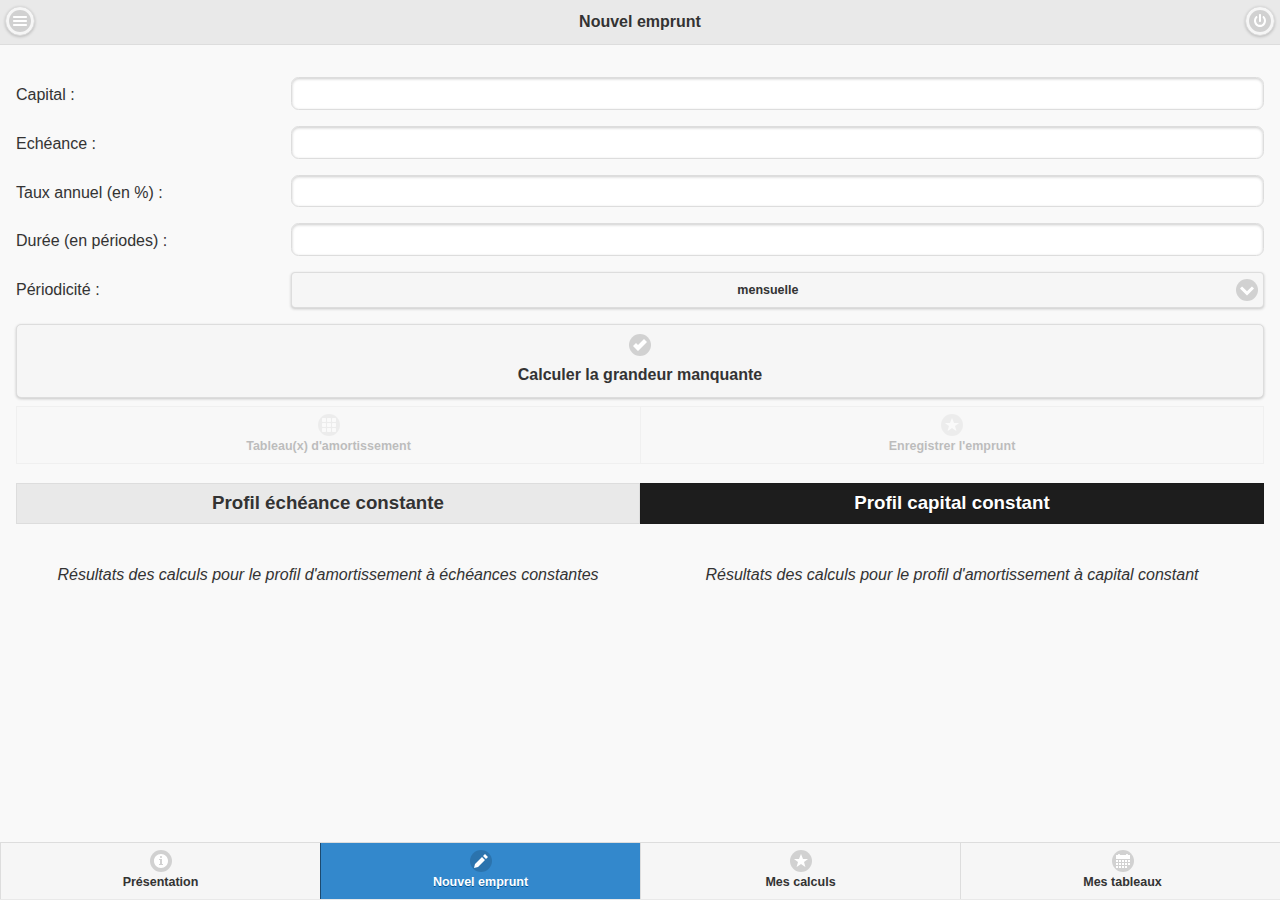
==== www/index.html @ dc85a8a7 "Bump to version 1.0.0 with new icons" ====
<!DOCTYPE html>

<!--
/*
 * Copyright Laboratoire de Recherche pour le Développement Local,
 * Thibault Mondary, 2008-2015
 * 
 * thibault@gipilab.org
 * 
 * Ce logiciel est un programme informatique servant à effectuer des simulations
 * d'emprunts. 
 * 
 * Ce logiciel est régi par la licence CeCILL soumise au droit français et
 * respectant les principes de diffusion des logiciels libres. Vous pouvez
 * utiliser, modifier et/ou redistribuer ce programme sous les conditions
 * de la licence CeCILL telle que diffusée par le CEA, le CNRS et l'INRIA 
 * sur le site "http://www.cecill.info".
 * 
 * En contrepartie de l'accessibilité au code source et des droits de copie,
 * de modification et de redistribution accordés par cette licence, il n'est
 * offert aux utilisateurs qu'une garantie limitée. Pour les mêmes raisons,
 * seule une responsabilité restreinte pèse sur l'auteur du programme, le
 * titulaire des droits patrimoniaux et les concédants successifs.
 * 
 * A cet égard l'attention de l'utilisateur est attirée sur les risques
 * associés au chargement, à l'utilisation, à la modification et/ou au
 * développement et à la reproduction du logiciel par l'utilisateur étant 
 * donné sa spécificité de logiciel libre, qui peut le rendre complexe à 
 * manipuler et qui le réserve donc à des développeurs et des professionnels
 * avertis possédant des connaissances informatiques approfondies. Les
 * utilisateurs sont donc invités à charger et tester l'adéquation du
 * logiciel à leurs besoins dans des conditions permettant d'assurer la
 * sécurité de leurs systèmes et ou de leurs données et, plus généralement, 
 * à l'utiliser et l'exploiter dans les mêmes conditions de sécurité. 
 * 
 * Le fait que vous puissiez accéder à cet en-tête signifie que vous avez 
 * pris connaissance de la licence CeCILL, et que vous en avez accepté les
 * termes.
 */-->

<html>
	<head>
		<meta http-equiv="Content-Security-Policy" content="default-src 'self' data: gap: https://ssl.gstatic.com 'unsafe-eval'; style-src 'self' 'unsafe-inline'; script-src 'self' 'unsafe-inline'; connect-src http://gipilab.org">

		<meta name="format-detection" content="telephone=no">
		<meta name="msapplication-tap-highlight" content="no">
		<meta name="viewport" content="user-scalable=no, initial-scale=1, maximum-scale=1, minimum-scale=1, width=device-width">

		<meta charset="utf-8">
		<link rel="stylesheet" href="libs/theme_thib1/thib1.min.css">
		<link rel="stylesheet" href="libs/theme_thib1/jquery.mobile.icons.min.css">
		<link rel="stylesheet" href="libs/jquery.mobile.structure-1.4.5.min.css">
		
		
		<style>
label.error {
	color: gray;
	font-size: 10pt;
	font-weight: bold;
	margin-top: 0.0em;
	width: 100%;
}

.ui-collapsible-heading-toggle {
    white-space : normal;
}

.ui-listview > li p{
	white-space:normal;
}

.ui-listview > li > a.ui-btn{
	white-space:normal;
}

div.resultat{
	text-align:center;
	font-size:2em;
	padding:1em;
	font-weight:bold;
}

table.tableTaux td, table.tableTaux th{
	text-align:right;
	padding-top:0;
	padding-bottom:0;
}	
		</style>

		<script src="libs/jquery-2.1.4.min.js"></script>
		<script src="libs/jquery.mobile-1.4.5.min.js"></script>
		<script src="libs/jquery.validate.min.js"></script>
		<script src="libs/jquery.validate-messages_FR_thib.min.js"></script>
		<script src="libs/decimal.min.js"></script>
		<script src="libs/date-fr-FR.min.js"></script>

		<script src="emprunt.js"></script>
		<script src="compute.js"></script>
		<script src="storage.js"></script>
		<script src="taux.js"></script>
		<script type="text/javascript" charset="utf-8" src="cordova.js"></script>

	</head>

	<body>
		<script type="text/javascript">

"use strict";
//Global config
Decimal.config({
		precision:40,
		rounding:Decimal.ROUND_HALF_EVEN,
		format:
		{
			decimalSeparator:',',
			groupSeparator:' ',
			groupSize:3
		}
	});

//Sealed global variables
var currentEmpruntVariation1=Object.seal(new Emprunt.empruntData());
var currentEmpruntVariation2=Object.seal(new Emprunt.empruntData());
var currentEmpruntFormData=Object.seal(new Emprunt.empruntData());


$(document).ready(function(){

	$.mobile.defaultPageTransition="none";
	
	$( "body>[data-role='panel']" ).panel();
	getTaux();

	loadTheme();
	$(document).on("pagecreate",function(){
		
		loadTheme();
		//Fix panel scrolling
		$("[data-role=panel]").one("panelbeforeopen", function () {
			var height = $.mobile.pageContainer.pagecontainer("getActivePage").outerHeight();
			$(".ui-panel-wrapper").css("height", height + 1);
		});
	}
		);

	$('#listeEmprunts').html(listEmprunts());
	$('#listeTableaux').html(listTables());


	//Gray buttons on change
	$('#input-capital').on('change',function(){
		$("#linkPageTableau").prop('disabled',true);
		$("#saveEmprunt").prop('disabled',true);
	});

	$('#input-echeance').on('change',function(){
		$("#linkPageTableau").prop('disabled',true);
		$("#saveEmprunt").prop('disabled',true);
	});

	$('#input-taux').on('change',function(){
		$("#linkPageTableau").prop('disabled',true);
		$("#saveEmprunt").prop('disabled',true);
	});

	$('#input-duree').on('change',function(){
		$("#linkPageTableau").prop('disabled',true);
		$("#saveEmprunt").prop('disabled',true);
	});
	
	$('#select-periodicite').on('change',function(){
		$("#linkPageTableau").prop('disabled',true);
		$("#saveEmprunt").prop('disabled',true);
	});
	
	
	
	//Dynamic setting of html5 max values
	$('#input-capital').attr({"max":Emprunt.MAXCAPITAL});
	$('#input-echeance').attr({"max":Emprunt.MAXECHEANCE});
	$('#input-taux').attr({"max":Emprunt.MAXTAUX});
	$('#input-duree').attr({"max":Emprunt.MAXDUREE});

	

	$('#formEmprunt').validate({
		rules: {
			'input-capital': {
				number:true,
				min: 0.01,
				max :Emprunt.MAXCAPITAL
			},
			'input-echeance':
			{
				number:true,
				min: 0.01,
				max :Emprunt.MAXECHEANCE
			},
			'input-taux':
			{
				number:true,
				min:0,
				max :Emprunt.MAXTAUX
			},
			'input-duree':
			{
				digits:true,
				min:1,
				max:Emprunt.MAXDUREE
			}
		},
		errorPlacement: function( error, element) {
			error.insertAfter( element.parent());
		},
		submitHandler:function(form){
			computeMissing(currentEmpruntVariation1,currentEmpruntVariation2,currentEmpruntFormData);

		}});
}).on('deviceready',function(){
	window.open=cordova.InAppBrowser.open;
	window.alert=function(msg){navigator.notification.alert(msg,null,"Attention");};
});
		</script>
		<div data-role="page" id="pageEmprunt">

			<div data-role="popup" id="popupGetDate" data-dismissible="false" class="ui-content">
				<label for="inputDateDebut">Date de la première échéance</label>
				<input type="date" id="inputDateDebut" name="inputDateDebut">
				<input type="button" value="Ok" onclick="var date=$('#inputDateDebut').val();if(date.length===0)date=new Date();computeTables(currentEmpruntVariation1,currentEmpruntVariation2,date);">
			</div>

			<div data-role="header" data-position="fixed">
				<h1>Nouvel emprunt</h1>
	<a href="#" onclick="navigator.app.exitApp();" data-icon="power" data-iconpos="notext" class="ui-btn-right">Quitter</a>
	<a href='#optionPanel' data-icon="bars" data-iconpos="notext" class="ui-btn-left"></a>
			</div>

			<div data-role="main" class="ui-content">

				<form id="formEmprunt" action="javascript:false;">

					<div class="ui-field-contain">
						<label for="input-capital">Capital :</label>
						<input class="empruntdata" type="number" name="input-capital" data-mini="true" data-clear-btn="true" id="input-capital" min="0.01" step="0.01">
					</div>
					<div class="ui-field-contain">
						<label for="input-echeance">Echéance :</label>
						<input class="empruntdata" type="number" name="input-echeance" data-mini="true" data-clear-btn="true" id="input-echeance" min="0.01" step="0.01">
					</div>
					<div class="ui-field-contain">
						<label for="input-taux">Taux annuel (en %) :</label>
						<input class="empruntdata" type="number" name="input-taux"  data-mini="true" data-clear-btn="true" id="input-taux" min="0" step="0.00001">
					</div>


					<div class="ui-field-contain">
						<label for="input-duree">Durée (en périodes) :</label>
						<input class="empruntdata" type="number" name="input-duree" data-mini="true" data-clear-btn="true" id="input-duree" min="1" step="1">
					</div>

					<div class="ui-field-contain">
						<label for="select-periodicite">Périodicité :</label>
						<select name="select-periodicite" id="select-periodicite" data-mini="true" >
							<option value="12" selected="selected">mensuelle</option>
							<option value="4">trimestrielle</option>
							<option value="2">semestrielle</option>
							<option value="1">annuelle</option>
						</select>
					</div>
						<input type="submit" id="btncalculer" data-icon="check" data-iconpos="top" name="btncalculer" value="Calculer la grandeur manquante">
				</form>
				<div data-role="navbar">
					<ul>
						<li><button id="linkPageTableau" disabled="disabled" onclick="if(typeof datePicker!=='object'){$('#popupGetDate').popup('open');}else{getDateAndComputeTables(currentEmpruntVariation1,currentEmpruntVariation2);}" class="ui-btn" data-icon="grid">Tableau(x) d'amortissement</button></li>
						<li><button id="saveEmprunt" disabled="disabled" onclick="saveEmpruntToFavorite(currentEmpruntFormData);" class="ui-btn" data-icon="star">Enregistrer l'emprunt</button></li>
					</ul>
				</div>

				<div class="ui-grid-a ui-responsive">
					<div class="ui-block-a">
						<h3 class="ui-bar ui-bar-a" style='text-align:center'>Profil échéance constante</h3>
						<div class="ui-body" id="resultatEcheanceConstante"><p style='text-align:center'><em>Résultats des calculs pour le profil d'amortissement à échéances constantes</em></p></div>
					</div>
					<div class="ui-block-b">
						<h3 class="ui-bar ui-bar-b" style='text-align:center'>Profil capital constant</h3>
						<div class="ui-body" id="resultatCapitalConstant"><p style='text-align:center'><em>Résultats des calculs pour le profil d'amortissement à capital constant</em></p></div>
					</div>
				</div>

			</div>
			<div data-role="footer" data-position="fixed">
				<div data-role="navbar">
					<ul>
						<li><a href="#pagePresentation" data-icon="info" >Présentation</a></li>
						<li><a href="#pageEmprunt" data-icon="edit" class='ui-btn-active ui-state-persist'>Nouvel emprunt</a></li>
						<li><a href="#pageMesCalculs" data-icon="star">Mes calculs</a></li>
						<li><a href="#pageMesTableaux" data-icon="calendar" >Mes tableaux</a></li>
					</ul>
				</div>
			</div>

		</div>

		<div data-role="page" id="pageTableaux">
			<div data-role="header" data-position="fixed">
				<h1>Tableau(x) d'amortissement</h1>
	   <a href="#" onclick="navigator.app.exitApp();" data-icon="power" data-iconpos="notext" class="ui-btn-right">Quitter</a>
	<a href='#optionPanel' data-icon="bars" data-iconpos="notext" class="ui-btn-left"></a>
			</div>

			<div data-role="main" class="ui-content">
				<div id="divTableaux">
				</div>
			</div>
			<div data-role="footer" data-position="fixed">
				<div data-role="navbar">
					<ul>
						<li><a href="#pagePresentation" data-icon="info" >Présentation</a></li>
						<li><a href="#pageEmprunt" data-icon="edit">Nouvel emprunt</a></li>
						<li><a href="#pageMesCalculs" data-icon="star">Mes calculs</a></li>
						<li><a href="#pageMesTableaux" data-icon="calendar" >Mes tableaux</a></li>
					</ul>
				</div>
			</div>
			

		</div>
		
		<div data-role="page" id="pageMesTableaux">
			<div data-role="header" data-position="fixed">
								<h1>Mes tableaux</h1>
				<a href="#" onclick="navigator.app.exitApp();" data-icon="power" data-iconpos="notext" class="ui-btn-right">Quitter</a>
	<a href='#optionPanel' data-icon="bars" data-iconpos="notext" class="ui-btn-left"></a>
				
				</div>

			<div data-role="main" class="ui-content">
				<div data-role="content" id="listeTableaux">
				</div>
			</div>
			<div data-role="footer" data-position="fixed">
				<div data-role="navbar">
					<ul>
						<li><a href="#pagePresentation" data-icon="info" >Présentation</a></li>
						<li><a href="#pageEmprunt" data-icon="edit">Nouvel emprunt</a></li>
						<li><a href="#pageMesCalculs" data-icon="star">Mes calculs</a></li>
						<li><a href="#pageMesTableaux" data-icon="calendar" class='ui-btn-active ui-state-persist' >Mes tableaux</a></li>
					</ul>
				</div>
			</div>
		</div>
		
		
		<div data-role="page" id="pageMesCalculs">
			<div data-role="header" data-position="fixed">
								<h1>Mes calculs</h1>
				<a href="#" onclick="navigator.app.exitApp();" data-icon="power" data-iconpos="notext" class="ui-btn-right">Quitter</a>
	<a href='#optionPanel' data-icon="bars" data-iconpos="notext" class="ui-btn-left"></a>
				
				</div>

			<div data-role="main" class="ui-content">
				<div data-role="content" id="listeEmprunts">
				</div>
			</div>
			<div data-role="footer" data-position="fixed">
				<div data-role="navbar">
					<ul>
						<li><a href="#pagePresentation" data-icon="info" >Présentation</a></li>
						<li><a href="#pageEmprunt" data-icon="edit">Nouvel emprunt</a></li>
						<li><a href="#pageMesCalculs" data-icon="star" class='ui-btn-active ui-state-persist'>Mes calculs</a></li>
						<li><a href="#pageMesTableaux" data-icon="calendar" >Mes tableaux</a></li>
					</ul>
				</div>
			</div>
		</div>

		<div data-role="page" id="pagePresentation" >
			<div data-role="header" data-position="fixed">
				<h1>Présentation</h1>
	<a href="#" onclick="navigator.app.exitApp();" data-icon="power" data-iconpos="notext" class="ui-btn-right">Quitter</a>
	<a href='#optionPanel' data-icon="bars" data-iconpos="notext" class="ui-btn-left"></a>

			</div>

			<div data-role="main" class="ui-content">

				<div style="text-align:center;margin-left:auto;margin-right:auto;">
				<img src="icons/simulateuremprunt-192.png" width="192" height="192" alt="logo" />
				</div>
				<p>
				Le simulateur d'emprunt conçu par le Laboratoire de Recherche pour le Développement Local répond aux attentes de tout candidat à l'emprunt, qu'il s'agisse d'une Collectivité territoriale, dans le cadre de ses besoins de financement à moyen et long terme ou de l'un de ses gestionnaires, pour ses besoins particuliers.</p>

				<div data-role="collapsible">
				<h2>Théorie</h2>

				En tant qu'objet, un emprunt peut être défini comme le cadre dans lequel s'inscrit indissociablement un ensemble de paramètres :

				<ul>
					<li>un besoin financier, exprimé par l'emprunteur et satisfait par un flux d'argent, la somme empruntée (ou capital), circulant, au moment voulu, entre un prêteur et l'emprunteur</li>

					<li>un taux, correspondant toujours à un pourcentage appliqué à la partie non remboursée de la somme empruntée pour former les intérêts. Les intérêts correspondent, dans ce schéma, à la valeur de transaction de l'argent, en sa qualité de matière première négociée, en contrepartie du besoin financier exprimé par l'emprunteur</li>

					<li>une durée, au cours de laquelle le flux ayant satisfait le besoin d'origine est inversé, pour passer du sens prêteur -- emprunteur constaté lors de la satisfaction du besoin financier, au sens emprunteur -- prêteur</li>

					<li>une périodicité, ou structure temporelle de la durée, permettant de répartir et, corrélativement, de quantifier, le flux dans son sens emprunteur -- prêteur : les échéances ou termes</li>

					<li>une ou plusieurs échéances, transcription la plus apparente de l'existence d'un emprunt, permettant de rembourser la somme empruntée (ou « amortissement du capital ») et d'en payer le prix convenu (les intérêts). Noter que l'amortissement du capital peut être intégralement dissocié du paiement des intérêts.</li>
				</ul>

				<p>Chaque paramètre ainsi défini peut connaître, à tout moment, une variation d'amplitude dont les limites sont imposées par le paramètre lui-même (un taux ne saurait être négatif…).</p>

				<p>L'acte d'emprunt résulte du triptyque :</p>

				<ol>
					<li>émergence d'un besoin à satisfaire par un flux financier nouveau</li>

					<li>recherche des réponses les mieux adaptées</li>

					<li>formulation du choix</li>
				</ol>
				</div>

				<div data-role="collapsible">

				<h2>Pratique</h2>

				Le simulateur d'emprunts conçu par le Laboratoire de Recherche pour le Développement Local assiste le candidat emprunteur dès la phase de recherche.

				<p>D'une utilisation simple et intuitive, il s'appuie sur le principe du « calcul de l'inconnue ». Le simulateur dispose également d'un « élargisseur de champ ». Cet outil offre à l'utilisateur diverses variantes, proches de la réponse attendue et susceptibles de compléter utilement sa réflexion.</p>

				<p>Le simulateur permet :</p>

				<ul>
					<li>d'éclairer l'emprunteur sur les conséquences induites par ses objectifs :

						<ul>
							<li>« j'ai besoin de telle somme »</li>

							<li>« je ne veux pas m'endetter sur plus de tant d'années »</li>

							<li>« je ne souhaite pas que mes remboursements périodiques dépassent telle somme »</li>

							<li>…</li>
						</ul>
					</li>

					<li>de simuler diverses situations pour élargir le champ des réponses possibles :

						<ul>
							<li>« si je rembourse telle somme pendant telle durée, combien puis-je emprunter ? »</li>

							<li>« pour que je puisse emprunter cette somme, sur quelle durée dois-je m'endetter ? »</li>

							<li>« quel sera le taux de mon emprunt si je limite les échéances à telle somme ? »</li>

							<li>« à combien s'élèvent mes échéances si je réduis la durée de mon emprunt ? »</li>

							<li>« quelle somme supplémentaire puis-je emprunter si j'allonge la durée de mon emprunt ? »</li>

							<li>…</li>
						</ul>
					</li>

					<li>d'affiner les prévisions et de les recentrer sur telle limite en modulant les paramètres,</li>

					<li>d'élargir le champ de réflexion du candidat emprunteur à d'autres types de profil, proches de ses préoccupations.</li>
				</ul>

				<p>Utiliser le simulateur allège le risque de choix inhérent à tout emprunt nouveau. La position de l'emprunteur lors des négociations avec le prêteur en est renforcée.</p>

				</div>

				<div data-role="collapsible">
				<h2>Formulation mathématique</h2>
				Les formules mathématiques et algorithmes utilisés dans ce simulateur sont accessibles ici : <a href="#" onclick='window.open("http://gipilab.org/fichiers/calcul_financier.pdf","_system","_location=yes");'>formulation mathématique du simulateur d'emprunts</a>.
				</div>
				<div data-role="collapsible">
				<h2>&Agrave; propos...</h2>
				<p>Copyright Laboratoire de Recherche pour le Développement Local,
  Thibault Mondary, 2008-2015, thibault@gipilab.org</p>
				<p>
  Ce logiciel est un programme informatique servant à effectuer des simulations
  d'emprunts. </p>
				<p>
  Ce logiciel est régi par la licence CeCILL soumise au droit français et
  respectant les principes de diffusion des logiciels libres. Vous pouvez
  utiliser, modifier et/ou redistribuer ce programme sous les conditions
  de la licence CeCILL telle que diffusée par le CEA, le CNRS et l'INRIA 
  sur le site "http://www.cecill.info".</p>
				<p>
  En contrepartie de l'accessibilité au code source et des droits de copie,
  de modification et de redistribution accordés par cette licence, il n'est
  offert aux utilisateurs qu'une garantie limitée. Pour les mêmes raisons,
  seule une responsabilité restreinte pèse sur l'auteur du programme, le
  titulaire des droits patrimoniaux et les concédants successifs.
				</p>
				<p>
  A cet égard l'attention de l'utilisateur est attirée sur les risques
  associés au chargement, à l'utilisation, à la modification et/ou au
  développement et à la reproduction du logiciel par l'utilisateur étant 
  donné sa spécificité de logiciel libre, qui peut le rendre complexe à 
  manipuler et qui le réserve donc à des développeurs et des professionnels
  avertis possédant des connaissances informatiques approfondies. Les
  utilisateurs sont donc invités à charger et tester l'adéquation du
  logiciel à leurs besoins dans des conditions permettant d'assurer la
  sécurité de leurs systèmes et ou de leurs données et, plus généralement, 
  à l'utiliser et l'exploiter dans les mêmes conditions de sécurité. 
				</p>
				<p>
  Le fait que vous puissiez accéder à cet en-tête signifie que vous avez 
  pris connaissance de la licence CeCILL, et que vous en avez accepté les
  termes.</p>
				<p>Le code source de ce logiciel est accessible sur <a href="#" onclick="window.open('https://github.com/GiPiLab/simulateur-emprunts','_system');">GitHub</a></p>




				</div>
		</div>
			<div data-role="footer" data-position="fixed">
				<div data-role="navbar">
					<ul>
						<li><a href="#pagePresentation" data-icon="info" class='ui-btn-active ui-state-persist' >Présentation</a></li>
						<li><a href="#pageEmprunt" data-icon="edit">Nouvel emprunt</a></li>
						<li><a href="#pageMesCalculs" data-icon="star" >Mes calculs</a></li>
						<li><a href="#pageMesTableaux" data-icon="calendar" >Mes tableaux</a></li>
					</ul>
				</div>
			</div>
		</div>



			<div  data-role="panel" data-position-fixed="true" id="optionPanel" class="ui-page-theme-a">
					<h3>Derniers taux</h3>

					<div id="divTaux" style="text-align:center"></div>
					<div style="text-align:right"><a href="#" data-mini="true" class="ui-btn ui-btn-inline ui-icon-refresh ui-btn-icon-notext ui-corner-all" onclick="getTaux(true);">Maj</a></div>

					<h3>Thème</h3>
					<a href="#" class="ui-btn ui-btn-inline ui-btn-a" onclick="saveTheme('a');loadTheme();"></a>
					<a href="#" class="ui-btn ui-btn-inline ui-btn-b" onclick="saveTheme('b');loadTheme();"></a>
					<a href="#" class="ui-btn ui-btn-inline ui-btn-c" onclick="saveTheme('c');loadTheme();"></a>
					<a href="#" class="ui-btn ui-btn-inline ui-btn-d" onclick="saveTheme('d');loadTheme();"></a>
					<a href="#" class="ui-btn ui-btn-inline ui-btn-e" onclick="saveTheme('e');loadTheme();"></a>
					<a href="#" class="ui-btn ui-btn-inline ui-btn-f" onclick="saveTheme('f');loadTheme();"></a>
					<a href="#" class="ui-btn ui-btn-inline ui-btn-g" onclick="saveTheme('g');loadTheme();"></a>

					<h3>À propos</h3>
					<p style="font-size:small;text-align:center">
					<img src="icons/simulateuremprunt-48.png" /><br />
					Simulateur d'emprunts version 1.0.0<br />
					©2008&ndash;2015<br /><a href="#" onclick='window.open("http://gipilab.org","_system");'>Laboratoire de Recherche pour le Développement Local</a></p>
					<p style='margin-top:2em'>
					<a data-mini="true" class="ui-btn ui-btn-icon-left ui-icon-delete" href="#" data-rel="close">Fermer le panneau</a></p>

			</div>
	</body>
</html>
---- www/libs/theme_thib1/thib1.min.css ----
/*!
* jQuery Mobile 1.4.5
* Git HEAD hash: 68e55e78b292634d3991c795f06f5e37a512decc <> Date: Fri Oct 31 2014 17:33:30 UTC
* http://jquerymobile.com
*
* Copyright 2010, 2014 jQuery Foundation, Inc. and othercontributors
* Released under the MIT license.
* http://jquery.org/license
*
*/


/* Globals */
/* Font
-----------------------------------------------------------------------------------------------------------*/
html {
	font-size: 100%;
}
body,
input,
select,
textarea,
button,
.ui-btn {
	font-size: 1em;
	line-height: 1.3;
	 font-family: sans-serif /*{global-font-family}*/;
}
legend,
.ui-input-text input,
.ui-input-search input {
	color: inherit;
	text-shadow: inherit;
}
/* Form labels (overrides font-weight bold in bars, and mini font-size) */
.ui-mobile label,
div.ui-controlgroup-label {
	font-weight: normal;
	font-size: 16px;
}
/* Separators
-----------------------------------------------------------------------------------------------------------*/
/* Field contain separator (< 28em) */
.ui-field-contain {
	border-bottom-color: #828282;
	border-bottom-color: rgba(0,0,0,.15);
	border-bottom-width: 1px;
	border-bottom-style: solid;
}
/* Table opt-in classes: strokes between each row, and alternating row stripes */
/* Classes table-stroke and table-stripe are deprecated in 1.4. */
.table-stroke thead th,
.table-stripe thead th,
.table-stripe tbody tr:last-child {
	border-bottom: 1px solid #d6d6d6; /* non-RGBA fallback */
	border-bottom: 1px solid rgba(0,0,0,.1);
}
.table-stroke tbody th,
.table-stroke tbody td {
	border-bottom: 1px solid #e6e6e6; /* non-RGBA fallback  */
	border-bottom: 1px solid rgba(0,0,0,.05);
}
.table-stripe.table-stroke tbody tr:last-child th,
.table-stripe.table-stroke tbody tr:last-child td {
	border-bottom: 0;
}
.table-stripe tbody tr:nth-child(odd) td,
.table-stripe tbody tr:nth-child(odd) th {
	background-color: #eeeeee; /* non-RGBA fallback  */
	background-color: rgba(0,0,0,.04);
}
/* Buttons
-----------------------------------------------------------------------------------------------------------*/
.ui-btn,
label.ui-btn {
	font-weight: bold;
	border-width: 1px;
	border-style: solid;
}
.ui-btn {
	text-decoration: none !important;
}
.ui-btn-active {
	cursor: pointer;
}
/* Corner rounding
-----------------------------------------------------------------------------------------------------------*/
/* Class ui-btn-corner-all deprecated in 1.4 */
.ui-corner-all {
	-webkit-border-radius: .6em /*{global-radii-blocks}*/;
	border-radius: .6em /*{global-radii-blocks}*/;
}
/* Buttons */
.ui-btn-corner-all,
.ui-btn.ui-corner-all,
/* Slider track */
.ui-slider-track.ui-corner-all,
/* Flipswitch */
.ui-flipswitch.ui-corner-all,
/* Count bubble */
.ui-li-count {
	-webkit-border-radius: .3125em /*{global-radii-buttons}*/;
	border-radius: .3125em /*{global-radii-buttons}*/;
}
/* Icon-only buttons */
.ui-btn-icon-notext.ui-btn-corner-all,
.ui-btn-icon-notext.ui-corner-all {
	-webkit-border-radius: 1em;
	border-radius: 1em;
}
/* Radius clip workaround for cleaning up corner trapping */
.ui-btn-corner-all,
.ui-corner-all {
	-webkit-background-clip: padding;
	background-clip: padding-box;
}
/* Popup arrow */
.ui-popup.ui-corner-all > .ui-popup-arrow-guide {
	left: .6em /*{global-radii-blocks}*/;
	right: .6em /*{global-radii-blocks}*/;
	top: .6em /*{global-radii-blocks}*/;
	bottom: .6em /*{global-radii-blocks}*/;
}
/* Shadow
-----------------------------------------------------------------------------------------------------------*/
.ui-shadow {
	-webkit-box-shadow: 0 1px 3px /*{global-box-shadow-size}*/ rgba(0,0,0,.2) /*{global-box-shadow-color}*/;
	-moz-box-shadow: 0 1px 3px /*{global-box-shadow-size}*/ rgba(0,0,0,.2) /*{global-box-shadow-color}*/;
	box-shadow: 0 1px 3px /*{global-box-shadow-size}*/ rgba(0,0,0,.2) /*{global-box-shadow-color}*/;
}
.ui-shadow-inset {
	-webkit-box-shadow: inset 0 1px 3px /*{global-box-shadow-size}*/ rgba(0,0,0,.2) /*{global-box-shadow-color}*/;
	-moz-box-shadow: inset 0 1px 3px /*{global-box-shadow-size}*/ rgba(0,0,0,.2) /*{global-box-shadow-color}*/;
	box-shadow: inset 0 1px 3px /*{global-box-shadow-size}*/ rgba(0,0,0,.2) /*{global-box-shadow-color}*/;
}
.ui-overlay-shadow {
	-webkit-box-shadow: 0 0 12px 		rgba(0,0,0,.6);
	-moz-box-shadow: 0 0 12px 			rgba(0,0,0,.6);
	box-shadow: 0 0 12px 				rgba(0,0,0,.6);
}
/* Icons
-----------------------------------------------------------------------------------------------------------*/
.ui-btn-icon-left:after,
.ui-btn-icon-right:after,
.ui-btn-icon-top:after,
.ui-btn-icon-bottom:after,
.ui-btn-icon-notext:after {
	background-color: #666666 /*{global-icon-color}*/;
	background-color: rgba(0,0,0,.15) /*{global-icon-disc}*/;
	background-position: center center;
	background-repeat: no-repeat;
	-webkit-border-radius: 1em;
	border-radius: 1em;
}
/* Alt icons */
.ui-alt-icon.ui-btn:after,
.ui-alt-icon .ui-btn:after,
html .ui-alt-icon.ui-checkbox-off:after,
html .ui-alt-icon.ui-radio-off:after,
html .ui-alt-icon .ui-checkbox-off:after,
html .ui-alt-icon .ui-radio-off:after {
	background-color: #666666 /*{global-icon-color}*/;
	background-color: rgba(0,0,0,.15) /*{global-icon-disc}*/;
}
/* No disc */
.ui-nodisc-icon.ui-btn:after,
.ui-nodisc-icon .ui-btn:after {
	background-color: transparent;
}
/* Icon shadow */
.ui-shadow-icon.ui-btn:after,
.ui-shadow-icon .ui-btn:after {
	-webkit-box-shadow: 0 1px 0 rgba(255,255,255,.3) /*{global-icon-shadow}*/;
	-moz-box-shadow: 0 1px 0 rgba(255,255,255,.3) /*{global-icon-shadow}*/;
	box-shadow: 0 1px 0 rgba(255,255,255,.3) /*{global-icon-shadow}*/;
}
/* Checkbox and radio */
.ui-btn.ui-checkbox-off:after,
.ui-btn.ui-checkbox-on:after,
.ui-btn.ui-radio-off:after,
.ui-btn.ui-radio-on:after {
	display: block;
	width: 18px;
	height: 18px;
	margin: -9px 2px 0 2px;
}
.ui-checkbox-off:after,
.ui-btn.ui-radio-off:after {
	filter: Alpha(Opacity=30);
	opacity: .3;
}
.ui-btn.ui-checkbox-off:after,
.ui-btn.ui-checkbox-on:after {
	-webkit-border-radius: .1875em;
	border-radius: .1875em;
}
.ui-btn.ui-checkbox-off:after {
	background-color: #666;
	background-color: rgba(0,0,0,.3);
}
.ui-radio .ui-btn.ui-radio-on:after {
	background-image: none;
	background-color: #fff;
	width: 8px;
	height: 8px;
	border-width: 5px;
	border-style: solid; 
}
.ui-alt-icon.ui-btn.ui-radio-on:after,
.ui-alt-icon .ui-btn.ui-radio-on:after {
	background-color: #000;
}
/* Loader */
.ui-icon-loading {
	background: url("images/ajax-loader.gif");
	background-size: 2.875em 2.875em;
}.ui-bar-a,.ui-page-theme-a .ui-bar-inherit,html .ui-bar-a .ui-bar-inherit,html .ui-body-a .ui-bar-inherit,html body .ui-group-theme-a .ui-bar-inherit{background-color:#e9e9e9 ;border-color:#dddddd ;color:#333333 ;text-shadow:0  1px  0  #eeeeee ;font-weight:bold;}.ui-bar-a{border-width:1px;border-style:solid;}.ui-overlay-a,.ui-page-theme-a,.ui-page-theme-a .ui-panel-wrapper{background-color:#f9f9f9 ;border-color:#bbbbbb ;color:#333333 ;text-shadow:0  1px  0  #f3f3f3 ;}.ui-body-a,.ui-page-theme-a .ui-body-inherit,html .ui-bar-a .ui-body-inherit,html .ui-body-a .ui-body-inherit,html body .ui-group-theme-a .ui-body-inherit,html .ui-panel-page-container-a{background-color:#ffffff ;border-color:#dddddd ;color:#333333 ;text-shadow:0  1px  0  #f3f3f3 ;}.ui-body-a{border-width:1px;border-style:solid;}.ui-page-theme-a a,html .ui-bar-a a,html .ui-body-a a,html body .ui-group-theme-a a{color:#3388cc ;font-weight:bold;}.ui-page-theme-a a:visited,html .ui-bar-a a:visited,html .ui-body-a a:visited,html body .ui-group-theme-a a:visited{   color:#3388cc ;}.ui-page-theme-a a:hover,html .ui-bar-a a:hover,html .ui-body-a a:hover,html body .ui-group-theme-a a:hover{color:#005599 ;}.ui-page-theme-a a:active,html .ui-bar-a a:active,html .ui-body-a a:active,html body .ui-group-theme-a a:active{color:#005599 ;}.ui-page-theme-a .ui-btn,html .ui-bar-a .ui-btn,html .ui-body-a .ui-btn,html body .ui-group-theme-a .ui-btn,html head + body .ui-btn.ui-btn-a,.ui-page-theme-a .ui-btn:visited,html .ui-bar-a .ui-btn:visited,html .ui-body-a .ui-btn:visited,html body .ui-group-theme-a .ui-btn:visited,html head + body .ui-btn.ui-btn-a:visited{background-color:#f6f6f6 ;border-color:#dddddd ;color:#333333 ;text-shadow:0  1px  0  #f3f3f3 ;}.ui-page-theme-a .ui-btn:hover,html .ui-bar-a .ui-btn:hover,html .ui-body-a .ui-btn:hover,html body .ui-group-theme-a .ui-btn:hover,html head + body .ui-btn.ui-btn-a:hover{background-color:#ededed ;border-color:#dddddd ;color:#333333 ;text-shadow:0  1px  0  #f3f3f3 ;}.ui-page-theme-a .ui-btn:active,html .ui-bar-a .ui-btn:active,html .ui-body-a .ui-btn:active,html body .ui-group-theme-a .ui-btn:active,html head + body .ui-btn.ui-btn-a:active{background-color:#e8e8e8 ;border-color:#dddddd ;color:#333333 ;text-shadow:0  1px  0  #f3f3f3 ;}.ui-page-theme-a .ui-btn.ui-btn-active,html .ui-bar-a .ui-btn.ui-btn-active,html .ui-body-a .ui-btn.ui-btn-active,html body .ui-group-theme-a .ui-btn.ui-btn-active,html head + body .ui-btn.ui-btn-a.ui-btn-active,.ui-page-theme-a .ui-checkbox-on:after,html .ui-bar-a .ui-checkbox-on:after,html .ui-body-a .ui-checkbox-on:after,html body .ui-group-theme-a .ui-checkbox-on:after,.ui-btn.ui-checkbox-on.ui-btn-a:after,.ui-page-theme-a .ui-flipswitch-active,html .ui-bar-a .ui-flipswitch-active,html .ui-body-a .ui-flipswitch-active,html body .ui-group-theme-a .ui-flipswitch-active,html body .ui-flipswitch.ui-bar-a.ui-flipswitch-active,.ui-page-theme-a .ui-slider-track .ui-btn-active,html .ui-bar-a .ui-slider-track .ui-btn-active,html .ui-body-a .ui-slider-track .ui-btn-active,html body .ui-group-theme-a .ui-slider-track .ui-btn-active,html body div.ui-slider-track.ui-body-a .ui-btn-active{background-color:#3388cc ;border-color:#1c4a70 ;color:#ffffff ;text-shadow:0  1px  0  #005599 ;}.ui-page-theme-a .ui-radio-on:after,html .ui-bar-a .ui-radio-on:after,html .ui-body-a .ui-radio-on:after,html body .ui-group-theme-a .ui-radio-on:after,.ui-btn.ui-radio-on.ui-btn-a:after{border-color:#3388cc ;}.ui-page-theme-a .ui-btn:focus,html .ui-bar-a .ui-btn:focus,html .ui-body-a .ui-btn:focus,html body .ui-group-theme-a .ui-btn:focus,html head + body .ui-btn.ui-btn-a:focus,.ui-page-theme-a .ui-focus,html .ui-bar-a .ui-focus,html .ui-body-a .ui-focus,html body .ui-group-theme-a .ui-focus,html head + body .ui-btn-a.ui-focus,html head + body .ui-body-a.ui-focus{-webkit-box-shadow:0 0 12px #3388cc ;-moz-box-shadow:0 0 12px #3388cc ;box-shadow:0 0 12px #3388cc ;}.ui-bar-b,.ui-page-theme-b .ui-bar-inherit,html .ui-bar-b .ui-bar-inherit,html .ui-body-b .ui-bar-inherit,html body .ui-group-theme-b .ui-bar-inherit{background-color:#1d1d1d ;border-color:#1b1b1b ;color:#ffffff ;text-shadow:0  1px  0  #111111 ;font-weight:bold;}.ui-bar-b{border-width:1px;border-style:solid;}.ui-overlay-b,.ui-page-theme-b,.ui-page-theme-b .ui-panel-wrapper{background-color:#252525 ;border-color:#454545 ;color:#ffffff ;text-shadow:0  1px  0  #111111 ;}.ui-body-b,.ui-page-theme-b .ui-body-inherit,html .ui-bar-b .ui-body-inherit,html .ui-body-b .ui-body-inherit,html body .ui-group-theme-b .ui-body-inherit,html .ui-panel-page-container-b{background-color:#2a2a2a ;border-color:#1d1d1d ;color:#ffffff ;text-shadow:0  1px  0  #111111 ;}.ui-body-b{border-width:1px;border-style:solid;}.ui-page-theme-b a,html .ui-bar-b a,html .ui-body-b a,html body .ui-group-theme-b a{color:#22aadd ;font-weight:bold;}.ui-page-theme-b a:visited,html .ui-bar-b a:visited,html .ui-body-b a:visited,html body .ui-group-theme-b a:visited{   color:#22aadd ;}.ui-page-theme-b a:hover,html .ui-bar-b a:hover,html .ui-body-b a:hover,html body .ui-group-theme-b a:hover{color:#0088bb ;}.ui-page-theme-b a:active,html .ui-bar-b a:active,html .ui-body-b a:active,html body .ui-group-theme-b a:active{color:#0088bb ;}.ui-page-theme-b .ui-btn,html .ui-bar-b .ui-btn,html .ui-body-b .ui-btn,html body .ui-group-theme-b .ui-btn,html head + body .ui-btn.ui-btn-b,.ui-page-theme-b .ui-btn:visited,html .ui-bar-b .ui-btn:visited,html .ui-body-b .ui-btn:visited,html body .ui-group-theme-b .ui-btn:visited,html head + body .ui-btn.ui-btn-b:visited{background-color:#333333 ;border-color:#1f1f1f ;color:#ffffff ;text-shadow:0  1px  0  #111111 ;}.ui-page-theme-b .ui-btn:hover,html .ui-bar-b .ui-btn:hover,html .ui-body-b .ui-btn:hover,html body .ui-group-theme-b .ui-btn:hover,html head + body .ui-btn.ui-btn-b:hover{background-color:#373737 ;border-color:#1f1f1f ;color:#ffffff ;text-shadow:0  1px  0  #111111 ;}.ui-page-theme-b .ui-btn:active,html .ui-bar-b .ui-btn:active,html .ui-body-b .ui-btn:active,html body .ui-group-theme-b .ui-btn:active,html head + body .ui-btn.ui-btn-b:active{background-color:#404040 ;border-color:#1f1f1f ;color:#ffffff ;text-shadow:0  1px  0  #111111 ;}.ui-page-theme-b .ui-btn.ui-btn-active,html .ui-bar-b .ui-btn.ui-btn-active,html .ui-body-b .ui-btn.ui-btn-active,html body .ui-group-theme-b .ui-btn.ui-btn-active,html head + body .ui-btn.ui-btn-b.ui-btn-active,.ui-page-theme-b .ui-checkbox-on:after,html .ui-bar-b .ui-checkbox-on:after,html .ui-body-b .ui-checkbox-on:after,html body .ui-group-theme-b .ui-checkbox-on:after,.ui-btn.ui-checkbox-on.ui-btn-b:after,.ui-page-theme-b .ui-flipswitch-active,html .ui-bar-b .ui-flipswitch-active,html .ui-body-b .ui-flipswitch-active,html body .ui-group-theme-b .ui-flipswitch-active,html body .ui-flipswitch.ui-bar-b.ui-flipswitch-active,.ui-page-theme-b .ui-slider-track .ui-btn-active,html .ui-bar-b .ui-slider-track .ui-btn-active,html .ui-body-b .ui-slider-track .ui-btn-active,html body .ui-group-theme-b .ui-slider-track .ui-btn-active,html body div.ui-slider-track.ui-body-b .ui-btn-active{background-color:#22aadd ;border-color:#125d79 ;color:#ffffff ;text-shadow:0  1px  0  #0088bb ;}.ui-page-theme-b .ui-radio-on:after,html .ui-bar-b .ui-radio-on:after,html .ui-body-b .ui-radio-on:after,html body .ui-group-theme-b .ui-radio-on:after,.ui-btn.ui-radio-on.ui-btn-b:after{border-color:#22aadd ;}.ui-page-theme-b .ui-btn:focus,html .ui-bar-b .ui-btn:focus,html .ui-body-b .ui-btn:focus,html body .ui-group-theme-b .ui-btn:focus,html head + body .ui-btn.ui-btn-b:focus,.ui-page-theme-b .ui-focus,html .ui-bar-b .ui-focus,html .ui-body-b .ui-focus,html body .ui-group-theme-b .ui-focus,html head + body .ui-btn-b.ui-focus,html head + body .ui-body-b.ui-focus{-webkit-box-shadow:0 0 12px #22aadd ;-moz-box-shadow:0 0 12px #22aadd ;box-shadow:0 0 12px #22aadd ;}.ui-bar-c,.ui-page-theme-c .ui-bar-inherit,html .ui-bar-c .ui-bar-inherit,html .ui-body-c .ui-bar-inherit,html body .ui-group-theme-c .ui-bar-inherit{background-color:#543f26 ;border-color:#755835 ;color:#ffffff ;text-shadow:0  1px  0  #444444 ;font-weight:bold;}.ui-bar-c{border-width:1px;border-style:solid;}.ui-overlay-c,.ui-page-theme-c,.ui-page-theme-c .ui-panel-wrapper{background-color:#42311e ;border-color:#42311e ;color:#ffffff ;text-shadow:0  1px  0  #444444 ;}.ui-body-c,.ui-page-theme-c .ui-body-inherit,html .ui-bar-c .ui-body-inherit,html .ui-body-c .ui-body-inherit,html body .ui-group-theme-c .ui-body-inherit,html .ui-panel-page-container-c{background-color:#603813 ;border-color:#864e1a ;color:#ffffff ;text-shadow:0  1px  0  #444444 ;}.ui-body-c{border-width:1px;border-style:solid;}.ui-page-theme-c a,html .ui-bar-c a,html .ui-body-c a,html body .ui-group-theme-c a{color:#b76c38 ;font-weight:bold;}.ui-page-theme-c a:visited,html .ui-bar-c a:visited,html .ui-body-c a:visited,html body .ui-group-theme-c a:visited{   color:#3388cc ;}.ui-page-theme-c a:hover,html .ui-bar-c a:hover,html .ui-body-c a:hover,html body .ui-group-theme-c a:hover{color:#005599 ;}.ui-page-theme-c a:active,html .ui-bar-c a:active,html .ui-body-c a:active,html body .ui-group-theme-c a:active{color:#005599 ;}.ui-page-theme-c .ui-btn,html .ui-bar-c .ui-btn,html .ui-body-c .ui-btn,html body .ui-group-theme-c .ui-btn,html head + body .ui-btn.ui-btn-c,.ui-page-theme-c .ui-btn:visited,html .ui-bar-c .ui-btn:visited,html .ui-body-c .ui-btn:visited,html body .ui-group-theme-c .ui-btn:visited,html head + body .ui-btn.ui-btn-c:visited{background-color:#543f26 ;border-color:#755835 ;color:#ffffff ;text-shadow:0  1px  0  #444444 ;}.ui-page-theme-c .ui-btn:hover,html .ui-bar-c .ui-btn:hover,html .ui-body-c .ui-btn:hover,html body .ui-group-theme-c .ui-btn:hover,html head + body .ui-btn.ui-btn-c:hover{background-color:#60482b ;border-color:#86643c ;color:#ffffff ;text-shadow:0  1px  0  #444444 ;}.ui-page-theme-c .ui-btn:active,html .ui-bar-c .ui-btn:active,html .ui-body-c .ui-btn:active,html body .ui-group-theme-c .ui-btn:active,html head + body .ui-btn.ui-btn-c:active{background-color:#60482b ;border-color:#86643c ;color:#ffffff ;text-shadow:0  1px  0  #444444 ;}.ui-page-theme-c .ui-btn.ui-btn-active,html .ui-bar-c .ui-btn.ui-btn-active,html .ui-body-c .ui-btn.ui-btn-active,html body .ui-group-theme-c .ui-btn.ui-btn-active,html head + body .ui-btn.ui-btn-c.ui-btn-active,.ui-page-theme-c .ui-checkbox-on:after,html .ui-bar-c .ui-checkbox-on:after,html .ui-body-c .ui-checkbox-on:after,html body .ui-group-theme-c .ui-checkbox-on:after,.ui-btn.ui-checkbox-on.ui-btn-c:after,.ui-page-theme-c .ui-flipswitch-active,html .ui-bar-c .ui-flipswitch-active,html .ui-body-c .ui-flipswitch-active,html body .ui-group-theme-c .ui-flipswitch-active,html body .ui-flipswitch.ui-bar-c.ui-flipswitch-active,.ui-page-theme-c .ui-slider-track .ui-btn-active,html .ui-bar-c .ui-slider-track .ui-btn-active,html .ui-body-c .ui-slider-track .ui-btn-active,html body .ui-group-theme-c .ui-slider-track .ui-btn-active,html body div.ui-slider-track.ui-body-c .ui-btn-active{background-color:#b76c38 ;border-color:#643b1e ;color:#ffffff ;text-shadow:0  1px  0  #444444 ;}.ui-page-theme-c .ui-radio-on:after,html .ui-bar-c .ui-radio-on:after,html .ui-body-c .ui-radio-on:after,html body .ui-group-theme-c .ui-radio-on:after,.ui-btn.ui-radio-on.ui-btn-c:after{border-color:#b76c38 ;}.ui-page-theme-c .ui-btn:focus,html .ui-bar-c .ui-btn:focus,html .ui-body-c .ui-btn:focus,html body .ui-group-theme-c .ui-btn:focus,html head + body .ui-btn.ui-btn-c:focus,.ui-page-theme-c .ui-focus,html .ui-bar-c .ui-focus,html .ui-body-c .ui-focus,html body .ui-group-theme-c .ui-focus,html head + body .ui-btn-c.ui-focus,html head + body .ui-body-c.ui-focus{-webkit-box-shadow:0 0 12px #b76c38 ;-moz-box-shadow:0 0 12px #b76c38 ;box-shadow:0 0 12px #b76c38 ;}.ui-bar-d,.ui-page-theme-d .ui-bar-inherit,html .ui-bar-d .ui-bar-inherit,html .ui-body-d .ui-bar-inherit,html body .ui-group-theme-d .ui-bar-inherit{background-color:#003333 ;border-color:#544747 ;color:#ffffff ;text-shadow:0  1px  0  #444444 ;font-weight:bold;}.ui-bar-d{border-width:1px;border-style:solid;}.ui-overlay-d,.ui-page-theme-d,.ui-page-theme-d .ui-panel-wrapper{background-color:#003333 ;border-color:#003333 ;color:#ffffff ;text-shadow:0  1px  0  #444444 ;}.ui-body-d,.ui-page-theme-d .ui-body-inherit,html .ui-bar-d .ui-body-inherit,html .ui-body-d .ui-body-inherit,html body .ui-group-theme-d .ui-body-inherit,html .ui-panel-page-container-d{background-color:#005959 ;border-color:#547c7c ;color:#ffffff ;text-shadow:0  1px  0  #444444 ;}.ui-body-d{border-width:1px;border-style:solid;}.ui-page-theme-d a,html .ui-bar-d a,html .ui-body-d a,html body .ui-group-theme-d a{color:#33cccc ;font-weight:bold;}.ui-page-theme-d a:visited,html .ui-bar-d a:visited,html .ui-body-d a:visited,html body .ui-group-theme-d a:visited{   color:#218484 ;}.ui-page-theme-d a:hover,html .ui-bar-d a:hover,html .ui-body-d a:hover,html body .ui-group-theme-d a:hover{color:#3aeaea ;}.ui-page-theme-d a:active,html .ui-bar-d a:active,html .ui-body-d a:active,html body .ui-group-theme-d a:active{color:#33cccc ;}.ui-page-theme-d .ui-btn,html .ui-bar-d .ui-btn,html .ui-body-d .ui-btn,html body .ui-group-theme-d .ui-btn,html head + body .ui-btn.ui-btn-d,.ui-page-theme-d .ui-btn:visited,html .ui-bar-d .ui-btn:visited,html .ui-body-d .ui-btn:visited,html body .ui-group-theme-d .ui-btn:visited,html head + body .ui-btn.ui-btn-d:visited{background-color:#005959 ;border-color:#547c7c ;color:#ffffff ;text-shadow:0  1px  0  #444444 ;}.ui-page-theme-d .ui-btn:hover,html .ui-bar-d .ui-btn:hover,html .ui-body-d .ui-btn:hover,html body .ui-group-theme-d .ui-btn:hover,html head + body .ui-btn.ui-btn-d:hover{background-color:#456666 ;border-color:#608e8e ;color:#ffffff ;text-shadow:0  1px  0  #444444 ;}.ui-page-theme-d .ui-btn:active,html .ui-bar-d .ui-btn:active,html .ui-body-d .ui-btn:active,html body .ui-group-theme-d .ui-btn:active,html head + body .ui-btn.ui-btn-d:active{background-color:#456666 ;border-color:#253838 ;color:#ffffff ;text-shadow:0  1px  0  #444444 ;}.ui-page-theme-d .ui-btn.ui-btn-active,html .ui-bar-d .ui-btn.ui-btn-active,html .ui-body-d .ui-btn.ui-btn-active,html body .ui-group-theme-d .ui-btn.ui-btn-active,html head + body .ui-btn.ui-btn-d.ui-btn-active,.ui-page-theme-d .ui-checkbox-on:after,html .ui-bar-d .ui-checkbox-on:after,html .ui-body-d .ui-checkbox-on:after,html body .ui-group-theme-d .ui-checkbox-on:after,.ui-btn.ui-checkbox-on.ui-btn-d:after,.ui-page-theme-d .ui-flipswitch-active,html .ui-bar-d .ui-flipswitch-active,html .ui-body-d .ui-flipswitch-active,html body .ui-group-theme-d .ui-flipswitch-active,html body .ui-flipswitch.ui-bar-d.ui-flipswitch-active,.ui-page-theme-d .ui-slider-track .ui-btn-active,html .ui-bar-d .ui-slider-track .ui-btn-active,html .ui-body-d .ui-slider-track .ui-btn-active,html body .ui-group-theme-d .ui-slider-track .ui-btn-active,html body div.ui-slider-track.ui-body-d .ui-btn-active{background-color:#99cccc ;border-color:#547070 ;color:#000000 ;text-shadow:0  1px  0  #eeeeee ;}.ui-page-theme-d .ui-radio-on:after,html .ui-bar-d .ui-radio-on:after,html .ui-body-d .ui-radio-on:after,html body .ui-group-theme-d .ui-radio-on:after,.ui-btn.ui-radio-on.ui-btn-d:after{border-color:#99cccc ;}.ui-page-theme-d .ui-btn:focus,html .ui-bar-d .ui-btn:focus,html .ui-body-d .ui-btn:focus,html body .ui-group-theme-d .ui-btn:focus,html head + body .ui-btn.ui-btn-d:focus,.ui-page-theme-d .ui-focus,html .ui-bar-d .ui-focus,html .ui-body-d .ui-focus,html body .ui-group-theme-d .ui-focus,html head + body .ui-btn-d.ui-focus,html head + body .ui-body-d.ui-focus{-webkit-box-shadow:0 0 12px #99cccc ;-moz-box-shadow:0 0 12px #99cccc ;box-shadow:0 0 12px #99cccc ;}.ui-bar-e,.ui-page-theme-e .ui-bar-inherit,html .ui-bar-e .ui-bar-inherit,html .ui-body-e .ui-bar-inherit,html body .ui-group-theme-e .ui-bar-inherit{background-color:#861b1f ;border-color:#bb252b ;color:#ffffff ;text-shadow:0  1px  0  #444444 ;font-weight:bold;}.ui-bar-e{border-width:1px;border-style:solid;}.ui-overlay-e,.ui-page-theme-e,.ui-page-theme-e .ui-panel-wrapper{background-color:#ffffff ;border-color:#ffffff ;color:#000000 ;text-shadow:0  1px  0  #eeeeee ;}.ui-body-e,.ui-page-theme-e .ui-body-inherit,html .ui-bar-e .ui-body-inherit,html .ui-body-e .ui-body-inherit,html body .ui-group-theme-e .ui-body-inherit,html .ui-panel-page-container-e{background-color:#ffffff ;border-color:#8c8c8c ;color:#000000 ;text-shadow:0  1px  0  #eeeeee ;}.ui-body-e{border-width:1px;border-style:solid;}.ui-page-theme-e a,html .ui-bar-e a,html .ui-body-e a,html body .ui-group-theme-e a{color:#861b1f ;font-weight:bold;}.ui-page-theme-e a:visited,html .ui-bar-e a:visited,html .ui-body-e a:visited,html body .ui-group-theme-e a:visited{   color:#3388cc ;}.ui-page-theme-e a:hover,html .ui-bar-e a:hover,html .ui-body-e a:hover,html body .ui-group-theme-e a:hover{color:#005599 ;}.ui-page-theme-e a:active,html .ui-bar-e a:active,html .ui-body-e a:active,html body .ui-group-theme-e a:active{color:#005599 ;}.ui-page-theme-e .ui-btn,html .ui-bar-e .ui-btn,html .ui-body-e .ui-btn,html body .ui-group-theme-e .ui-btn,html head + body .ui-btn.ui-btn-e,.ui-page-theme-e .ui-btn:visited,html .ui-bar-e .ui-btn:visited,html .ui-body-e .ui-btn:visited,html body .ui-group-theme-e .ui-btn:visited,html head + body .ui-btn.ui-btn-e:visited{background-color:#861b1f ;border-color:#bb252b ;color:#ffffff ;text-shadow:0  1px  0  #444444 ;}.ui-page-theme-e .ui-btn:hover,html .ui-bar-e .ui-btn:hover,html .ui-body-e .ui-btn:hover,html body .ui-group-theme-e .ui-btn:hover,html head + body .ui-btn.ui-btn-e:hover{background-color:#9a1f23 ;border-color:#d72b31 ;color:#ffffff ;text-shadow:0  1px  0  #444444 ;}.ui-page-theme-e .ui-btn:active,html .ui-bar-e .ui-btn:active,html .ui-body-e .ui-btn:active,html body .ui-group-theme-e .ui-btn:active,html head + body .ui-btn.ui-btn-e:active{background-color:#9a1f23 ;border-color:#d72b31 ;color:#ffffff ;text-shadow:0  1px  0  #444444 ;}.ui-page-theme-e .ui-btn.ui-btn-active,html .ui-bar-e .ui-btn.ui-btn-active,html .ui-body-e .ui-btn.ui-btn-active,html body .ui-group-theme-e .ui-btn.ui-btn-active,html head + body .ui-btn.ui-btn-e.ui-btn-active,.ui-page-theme-e .ui-checkbox-on:after,html .ui-bar-e .ui-checkbox-on:after,html .ui-body-e .ui-checkbox-on:after,html body .ui-group-theme-e .ui-checkbox-on:after,.ui-btn.ui-checkbox-on.ui-btn-e:after,.ui-page-theme-e .ui-flipswitch-active,html .ui-bar-e .ui-flipswitch-active,html .ui-body-e .ui-flipswitch-active,html body .ui-group-theme-e .ui-flipswitch-active,html body .ui-flipswitch.ui-bar-e.ui-flipswitch-active,.ui-page-theme-e .ui-slider-track .ui-btn-active,html .ui-bar-e .ui-slider-track .ui-btn-active,html .ui-body-e .ui-slider-track .ui-btn-active,html body .ui-group-theme-e .ui-slider-track .ui-btn-active,html body div.ui-slider-track.ui-body-e .ui-btn-active{background-color:#ee252c ;border-color:#821418 ;color:#ffffff ;text-shadow:0  1px  0  #444444 ;}.ui-page-theme-e .ui-radio-on:after,html .ui-bar-e .ui-radio-on:after,html .ui-body-e .ui-radio-on:after,html body .ui-group-theme-e .ui-radio-on:after,.ui-btn.ui-radio-on.ui-btn-e:after{border-color:#ee252c ;}.ui-page-theme-e .ui-btn:focus,html .ui-bar-e .ui-btn:focus,html .ui-body-e .ui-btn:focus,html body .ui-group-theme-e .ui-btn:focus,html head + body .ui-btn.ui-btn-e:focus,.ui-page-theme-e .ui-focus,html .ui-bar-e .ui-focus,html .ui-body-e .ui-focus,html body .ui-group-theme-e .ui-focus,html head + body .ui-btn-e.ui-focus,html head + body .ui-body-e.ui-focus{-webkit-box-shadow:0 0 12px #ee252c ;-moz-box-shadow:0 0 12px #ee252c ;box-shadow:0 0 12px #ee252c ;}.ui-bar-f,.ui-page-theme-f .ui-bar-inherit,html .ui-bar-f .ui-bar-inherit,html .ui-body-f .ui-bar-inherit,html body .ui-group-theme-f .ui-bar-inherit{background-color:#b76c38 ;border-color:#643b1e ;color:#ffffff ;text-shadow:0  1px  0  #444444 ;font-weight:bold;}.ui-bar-f{border-width:1px;border-style:solid;}.ui-overlay-f,.ui-page-theme-f,.ui-page-theme-f .ui-panel-wrapper{background-color:#f9f9f9 ;border-color:#bbbbbb ;color:#333333 ;text-shadow:0  1px  0  #f3f3f3 ;}.ui-body-f,.ui-page-theme-f .ui-body-inherit,html .ui-bar-f .ui-body-inherit,html .ui-body-f .ui-body-inherit,html body .ui-group-theme-f .ui-body-inherit,html .ui-panel-page-container-f{background-color:#ffffff ;border-color:#dddddd ;color:#333333 ;text-shadow:0  1px  0  #f3f3f3 ;}.ui-body-f{border-width:1px;border-style:solid;}.ui-page-theme-f a,html .ui-bar-f a,html .ui-body-f a,html body .ui-group-theme-f a{color:#ffbe3d ;font-weight:bold;}.ui-page-theme-f a:visited,html .ui-bar-f a:visited,html .ui-body-f a:visited,html body .ui-group-theme-f a:visited{   color:#a57b27 ;}.ui-page-theme-f a:hover,html .ui-bar-f a:hover,html .ui-body-f a:hover,html body .ui-group-theme-f a:hover{color:#FFda46 ;}.ui-page-theme-f a:active,html .ui-bar-f a:active,html .ui-body-f a:active,html body .ui-group-theme-f a:active{color:#ffbe3d ;}.ui-page-theme-f .ui-btn,html .ui-bar-f .ui-btn,html .ui-body-f .ui-btn,html body .ui-group-theme-f .ui-btn,html head + body .ui-btn.ui-btn-f,.ui-page-theme-f .ui-btn:visited,html .ui-bar-f .ui-btn:visited,html .ui-body-f .ui-btn:visited,html body .ui-group-theme-f .ui-btn:visited,html head + body .ui-btn.ui-btn-f:visited{background-color:#b76c38 ;border-color:#643b1e ;color:#ffffff ;text-shadow:0  1px  0  #444444 ;}.ui-page-theme-f .ui-btn:hover,html .ui-bar-f .ui-btn:hover,html .ui-body-f .ui-btn:hover,html body .ui-group-theme-f .ui-btn:hover,html head + body .ui-btn.ui-btn-f:hover{background-color:#d27c40 ;border-color:#734423 ;color:#ffffff ;text-shadow:0  1px  0  #444444 ;}.ui-page-theme-f .ui-btn:active,html .ui-bar-f .ui-btn:active,html .ui-body-f .ui-btn:active,html body .ui-group-theme-f .ui-btn:active,html head + body .ui-btn.ui-btn-f:active{background-color:#d27c40 ;border-color:#734423 ;color:#ffffff ;text-shadow:0  1px  0  #444444 ;}.ui-page-theme-f .ui-btn.ui-btn-active,html .ui-bar-f .ui-btn.ui-btn-active,html .ui-body-f .ui-btn.ui-btn-active,html body .ui-group-theme-f .ui-btn.ui-btn-active,html head + body .ui-btn.ui-btn-f.ui-btn-active,.ui-page-theme-f .ui-checkbox-on:after,html .ui-bar-f .ui-checkbox-on:after,html .ui-body-f .ui-checkbox-on:after,html body .ui-group-theme-f .ui-checkbox-on:after,.ui-btn.ui-checkbox-on.ui-btn-f:after,.ui-page-theme-f .ui-flipswitch-active,html .ui-bar-f .ui-flipswitch-active,html .ui-body-f .ui-flipswitch-active,html body .ui-group-theme-f .ui-flipswitch-active,html body .ui-flipswitch.ui-bar-f.ui-flipswitch-active,.ui-page-theme-f .ui-slider-track .ui-btn-active,html .ui-bar-f .ui-slider-track .ui-btn-active,html .ui-body-f .ui-slider-track .ui-btn-active,html body .ui-group-theme-f .ui-slider-track .ui-btn-active,html body div.ui-slider-track.ui-body-f .ui-btn-active{background-color:#ffbe3d ;border-color:#8c6821 ;color:#000000 ;text-shadow:0  1px  0  #eeeeee ;}.ui-page-theme-f .ui-radio-on:after,html .ui-bar-f .ui-radio-on:after,html .ui-body-f .ui-radio-on:after,html body .ui-group-theme-f .ui-radio-on:after,.ui-btn.ui-radio-on.ui-btn-f:after{border-color:#ffbe3d ;}.ui-page-theme-f .ui-btn:focus,html .ui-bar-f .ui-btn:focus,html .ui-body-f .ui-btn:focus,html body .ui-group-theme-f .ui-btn:focus,html head + body .ui-btn.ui-btn-f:focus,.ui-page-theme-f .ui-focus,html .ui-bar-f .ui-focus,html .ui-body-f .ui-focus,html body .ui-group-theme-f .ui-focus,html head + body .ui-btn-f.ui-focus,html head + body .ui-body-f.ui-focus{-webkit-box-shadow:0 0 12px #ffbe3d ;-moz-box-shadow:0 0 12px #ffbe3d ;box-shadow:0 0 12px #ffbe3d ;}.ui-bar-g,.ui-page-theme-g .ui-bar-inherit,html .ui-bar-g .ui-bar-inherit,html .ui-body-g .ui-bar-inherit,html body .ui-group-theme-g .ui-bar-inherit{background-color:#67c689 ;border-color:#386c4b ;color:#ffffff ;text-shadow:0  1px  0  #444444 ;font-weight:bold;}.ui-bar-g{border-width:1px;border-style:solid;}.ui-overlay-g,.ui-page-theme-g,.ui-page-theme-g .ui-panel-wrapper{background-color:#f9f9f9 ;border-color:#bbbbbb ;color:#333333 ;text-shadow:0  1px  0  #f3f3f3 ;}.ui-body-g,.ui-page-theme-g .ui-body-inherit,html .ui-bar-g .ui-body-inherit,html .ui-body-g .ui-body-inherit,html body .ui-group-theme-g .ui-body-inherit,html .ui-panel-page-container-g{background-color:#ffffff ;border-color:#dddddd ;color:#333333 ;text-shadow:0  1px  0  #f3f3f3 ;}.ui-body-g{border-width:1px;border-style:solid;}.ui-page-theme-g a,html .ui-bar-g a,html .ui-body-g a,html body .ui-group-theme-g a{color:#67c689 ;font-weight:bold;}.ui-page-theme-g a:visited,html .ui-bar-g a:visited,html .ui-body-g a:visited,html body .ui-group-theme-g a:visited{   color:#3388cc ;}.ui-page-theme-g a:hover,html .ui-bar-g a:hover,html .ui-body-g a:hover,html body .ui-group-theme-g a:hover{color:#005599 ;}.ui-page-theme-g a:active,html .ui-bar-g a:active,html .ui-body-g a:active,html body .ui-group-theme-g a:active{color:#005599 ;}.ui-page-theme-g .ui-btn,html .ui-bar-g .ui-btn,html .ui-body-g .ui-btn,html body .ui-group-theme-g .ui-btn,html head + body .ui-btn.ui-btn-g,.ui-page-theme-g .ui-btn:visited,html .ui-bar-g .ui-btn:visited,html .ui-body-g .ui-btn:visited,html body .ui-group-theme-g .ui-btn:visited,html head + body .ui-btn.ui-btn-g:visited{background-color:#67c689 ;border-color:#386c4b ;color:#ffffff ;text-shadow:0  1px  0  #444444 ;}.ui-page-theme-g .ui-btn:hover,html .ui-bar-g .ui-btn:hover,html .ui-body-g .ui-btn:hover,html body .ui-group-theme-g .ui-btn:hover,html head + body .ui-btn.ui-btn-g:hover{background-color:#76e39d ;border-color:#407c56 ;color:#ffffff ;text-shadow:0  1px  0  #444444 ;}.ui-page-theme-g .ui-btn:active,html .ui-bar-g .ui-btn:active,html .ui-body-g .ui-btn:active,html body .ui-group-theme-g .ui-btn:active,html head + body .ui-btn.ui-btn-g:active{background-color:#76e39d ;border-color:#407c56 ;color:#000000 ;text-shadow:0  1px  0  #eeeeee ;}.ui-page-theme-g .ui-btn.ui-btn-active,html .ui-bar-g .ui-btn.ui-btn-active,html .ui-body-g .ui-btn.ui-btn-active,html body .ui-group-theme-g .ui-btn.ui-btn-active,html head + body .ui-btn.ui-btn-g.ui-btn-active,.ui-page-theme-g .ui-checkbox-on:after,html .ui-bar-g .ui-checkbox-on:after,html .ui-body-g .ui-checkbox-on:after,html body .ui-group-theme-g .ui-checkbox-on:after,.ui-btn.ui-checkbox-on.ui-btn-g:after,.ui-page-theme-g .ui-flipswitch-active,html .ui-bar-g .ui-flipswitch-active,html .ui-body-g .ui-flipswitch-active,html body .ui-group-theme-g .ui-flipswitch-active,html body .ui-flipswitch.ui-bar-g.ui-flipswitch-active,.ui-page-theme-g .ui-slider-track .ui-btn-active,html .ui-bar-g .ui-slider-track .ui-btn-active,html .ui-body-g .ui-slider-track .ui-btn-active,html body .ui-group-theme-g .ui-slider-track .ui-btn-active,html body div.ui-slider-track.ui-body-g .ui-btn-active{background-color:#e5f5f0 ;border-color:#7d8684 ;color:#000000 ;text-shadow:0  1px  0  #eeeeee ;}.ui-page-theme-g .ui-radio-on:after,html .ui-bar-g .ui-radio-on:after,html .ui-body-g .ui-radio-on:after,html body .ui-group-theme-g .ui-radio-on:after,.ui-btn.ui-radio-on.ui-btn-g:after{border-color:#e5f5f0 ;}.ui-page-theme-g .ui-btn:focus,html .ui-bar-g .ui-btn:focus,html .ui-body-g .ui-btn:focus,html body .ui-group-theme-g .ui-btn:focus,html head + body .ui-btn.ui-btn-g:focus,.ui-page-theme-g .ui-focus,html .ui-bar-g .ui-focus,html .ui-body-g .ui-focus,html body .ui-group-theme-g .ui-focus,html head + body .ui-btn-g.ui-focus,html head + body .ui-body-g.ui-focus{-webkit-box-shadow:0 0 12px #e5f5f0 ;-moz-box-shadow:0 0 12px #e5f5f0 ;box-shadow:0 0 12px #e5f5f0 ;}.ui-disabled,.ui-state-disabled,button[disabled],.ui-select .ui-btn.ui-state-disabled{filter:Alpha(Opacity=30);opacity:.3;cursor:default !important;pointer-events:none;}.ui-btn:focus,.ui-btn.ui-focus{outline:0;}.ui-noboxshadow .ui-shadow,.ui-noboxshadow .ui-shadow-inset,.ui-noboxshadow .ui-overlay-shadow,.ui-noboxshadow .ui-shadow-icon.ui-btn:after,.ui-noboxshadow .ui-shadow-icon .ui-btn:after,.ui-noboxshadow .ui-focus,.ui-noboxshadow .ui-btn:focus,.ui-noboxshadow  input:focus,.ui-noboxshadow .ui-panel{-webkit-box-shadow:none !important;-moz-box-shadow:none !important;box-shadow:none !important;}.ui-noboxshadow .ui-btn:focus,.ui-noboxshadow .ui-focus{outline-width:1px;outline-style:auto;}
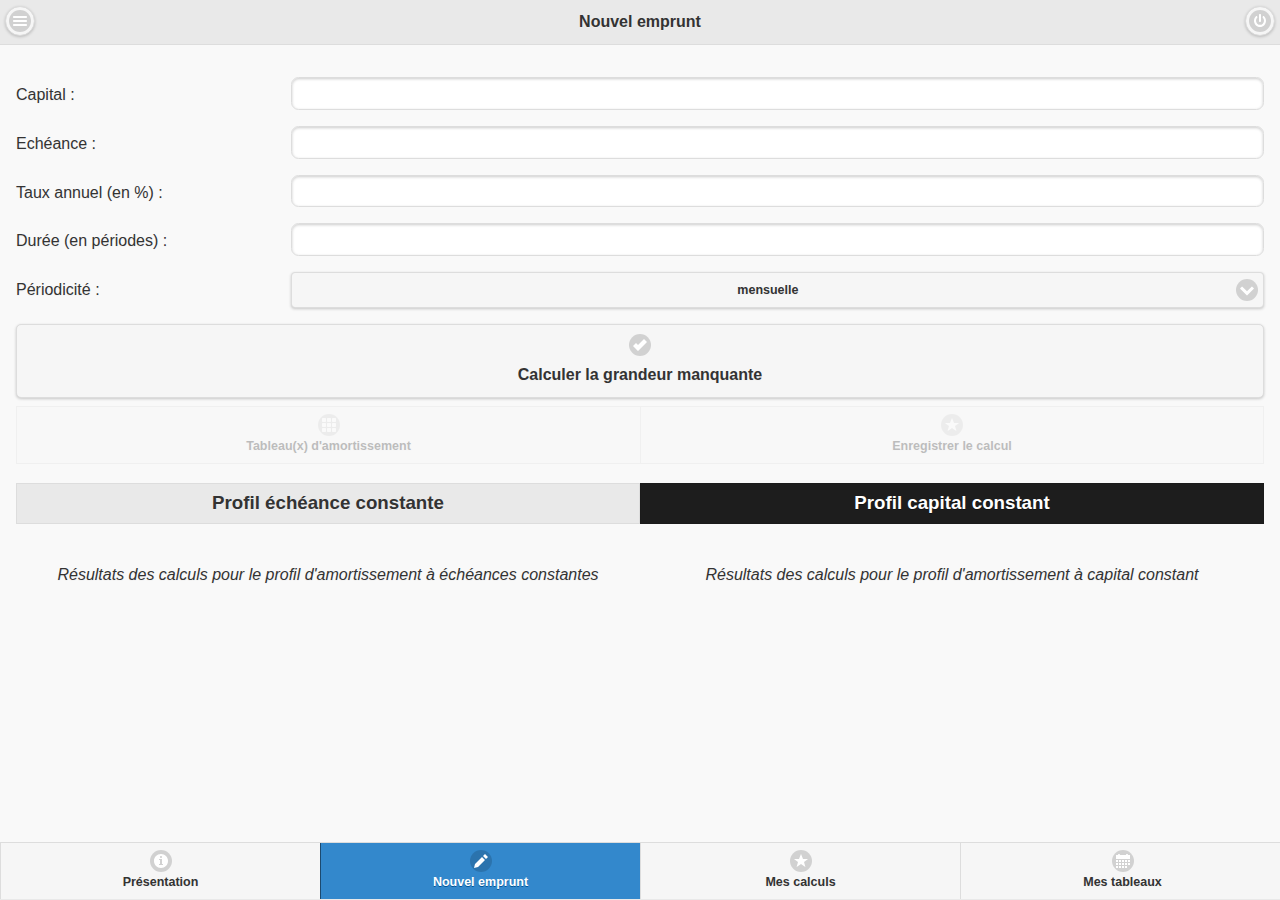
==== commit f6d36307: "Fix small typo" ====
--- a/www/index.html
+++ b/www/index.html
@@ -272,7 +272,7 @@
 				<div data-role="navbar">
 					<ul>
 						<li><button id="linkPageTableau" disabled="disabled" onclick="if(typeof datePicker!=='object'){$('#popupGetDate').popup('open');}else{getDateAndComputeTables(currentEmpruntVariation1,currentEmpruntVariation2);}" class="ui-btn" data-icon="grid">Tableau(x) d'amortissement</button></li>
-						<li><button id="saveEmprunt" disabled="disabled" onclick="saveEmpruntToFavorite(currentEmpruntFormData);" class="ui-btn" data-icon="star">Enregistrer l'emprunt</button></li>
+						<li><button id="saveEmprunt" disabled="disabled" onclick="saveEmpruntToFavorite(currentEmpruntFormData);" class="ui-btn" data-icon="star">Enregistrer le calcul</button></li>
 					</ul>
 				</div>
 
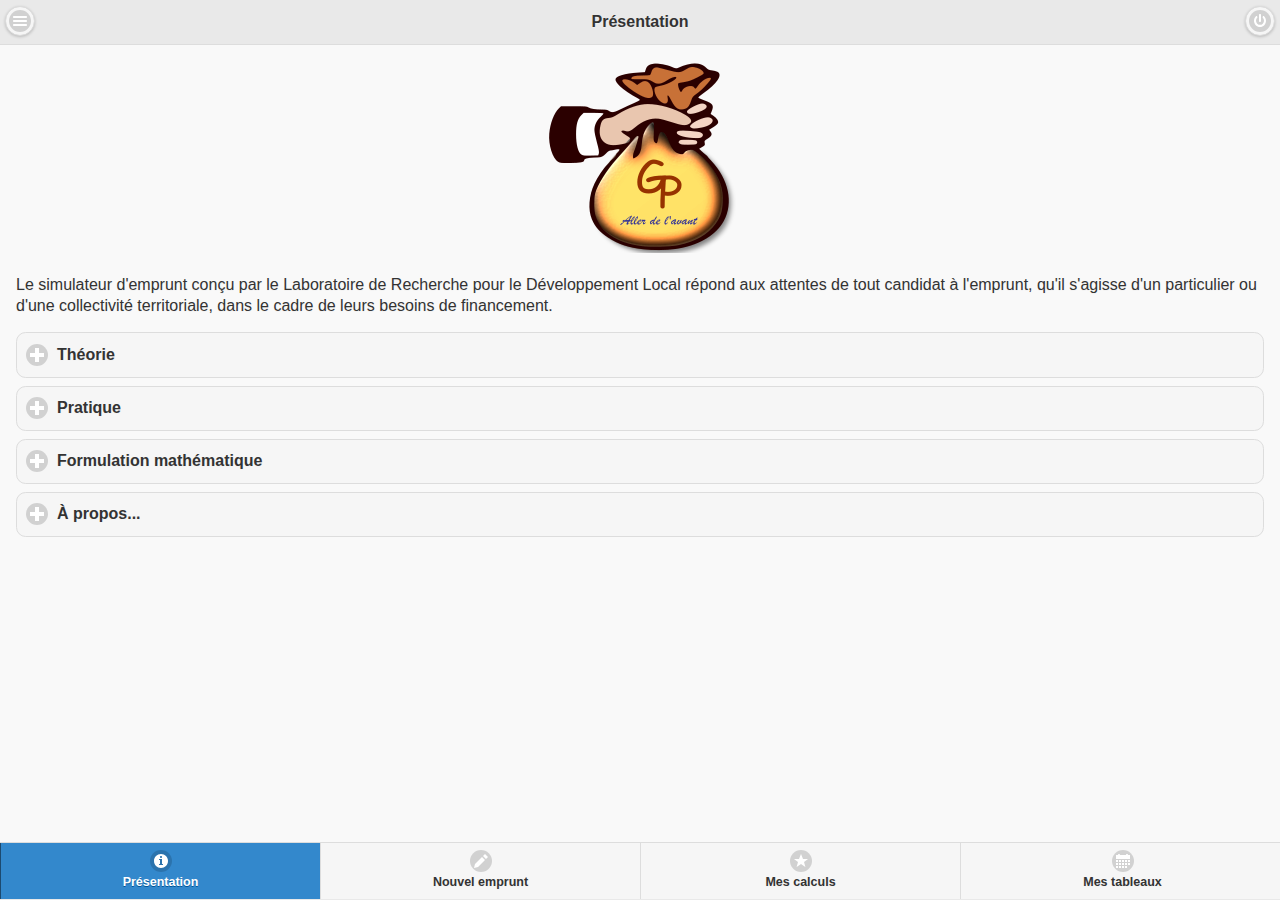
==== commit 37cbd3ac: "Rewrite presentation page, display it on the first run, add a limit to the number of saved items" ====
--- a/www/index.html
+++ b/www/index.html
@@ -131,6 +131,11 @@
 	$( "body>[data-role='panel']" ).panel();
 	getTaux();
 
+	if(isFirstRun())
+	{
+		$.mobile.pageContainer.pagecontainer('change', '#pagePresentation', {transition: 'none'});
+	}
+
 	loadTheme();
 	$(document).on("pagecreate",function(){
 		
@@ -141,7 +146,9 @@
 			$(".ui-panel-wrapper").css("height", height + 1);
 		});
 	}
-		);
+	);
+	
+
 
 	$('#listeEmprunts').html(listEmprunts());
 	$('#listeTableaux').html(listTables());
@@ -221,6 +228,7 @@
 	window.alert=function(msg){navigator.notification.alert(msg,null,"Attention");};
 });
 		</script>
+
 		<div data-role="page" id="pageEmprunt">
 
 			<div data-role="popup" id="popupGetDate" data-dismissible="false" class="ui-content">
@@ -389,7 +397,7 @@
 				<img src="icons/simulateuremprunt-192.png" width="192" height="192" alt="logo" />
 				</div>
 				<p>
-				Le simulateur d'emprunt conçu par le Laboratoire de Recherche pour le Développement Local répond aux attentes de tout candidat à l'emprunt, qu'il s'agisse d'une Collectivité territoriale, dans le cadre de ses besoins de financement à moyen et long terme ou de l'un de ses gestionnaires, pour ses besoins particuliers.</p>
+				Le simulateur d'emprunt conçu par le Laboratoire de Recherche pour le Développement Local répond aux attentes de tout candidat à l'emprunt, qu'il s'agisse d'un particulier ou d'une collectivité territoriale, dans le cadre de leurs besoins de financement.</p>
 
 				<div data-role="collapsible">
 				<h2>Théorie</h2>
@@ -397,18 +405,17 @@
 				En tant qu'objet, un emprunt peut être défini comme le cadre dans lequel s'inscrit indissociablement un ensemble de paramètres :
 
 				<ul>
-					<li>un besoin financier, exprimé par l'emprunteur et satisfait par un flux d'argent, la somme empruntée (ou capital), circulant, au moment voulu, entre un prêteur et l'emprunteur</li>
-
-					<li>un taux, correspondant toujours à un pourcentage appliqué à la partie non remboursée de la somme empruntée pour former les intérêts. Les intérêts correspondent, dans ce schéma, à la valeur de transaction de l'argent, en sa qualité de matière première négociée, en contrepartie du besoin financier exprimé par l'emprunteur</li>
-
-					<li>une durée, au cours de laquelle le flux ayant satisfait le besoin d'origine est inversé, pour passer du sens prêteur -- emprunteur constaté lors de la satisfaction du besoin financier, au sens emprunteur -- prêteur</li>
-
-					<li>une périodicité, ou structure temporelle de la durée, permettant de répartir et, corrélativement, de quantifier, le flux dans son sens emprunteur -- prêteur : les échéances ou termes</li>
-
-					<li>une ou plusieurs échéances, transcription la plus apparente de l'existence d'un emprunt, permettant de rembourser la somme empruntée (ou « amortissement du capital ») et d'en payer le prix convenu (les intérêts). Noter que l'amortissement du capital peut être intégralement dissocié du paiement des intérêts.</li>
+					<li>un besoin financier, exprimé par l'emprunteur et satisfait par un flux d'argent, la somme empruntée (ou <b>capital</b>), circulant, au moment voulu, entre un prêteur et l'emprunteur</li>
+
+					<li>un <b>taux annuel</b>, correspondant toujours à un pourcentage appliqué à la partie non remboursée de la somme empruntée pour former les intérêts. Les intérêts correspondent, dans ce schéma, à la valeur de transaction de l'argent, en sa qualité de matière première négociée, en contrepartie du besoin financier exprimé par l'emprunteur</li>
+
+					<li>une <b>durée</b>, au cours de laquelle le flux ayant satisfait le besoin d'origine est inversé, pour passer du sens prêteur &ndash; emprunteur constaté lors de la satisfaction du besoin financier, au sens emprunteur &ndash; prêteur</li>
+
+					<li>une <b>périodicité</b>, ou structure temporelle de la durée, permettant de répartir et, corrélativement, de quantifier, le flux dans son sens emprunteur &ndash; prêteur : les échéances ou termes</li>
+
+					<li>une ou plusieurs <b>échéances</b>, transcription la plus apparente de l'existence d'un emprunt, permettant de rembourser la somme empruntée (ou « amortissement du capital ») et d'en payer le prix convenu (les intérêts). Noter que l'amortissement du capital peut être intégralement dissocié du paiement des intérêts.</li>
 				</ul>
 
-				<p>Chaque paramètre ainsi défini peut connaître, à tout moment, une variation d'amplitude dont les limites sont imposées par le paramètre lui-même (un taux ne saurait être négatif…).</p>
 
 				<p>L'acte d'emprunt résulte du triptyque :</p>
 
@@ -427,9 +434,9 @@
 
 				Le simulateur d'emprunts conçu par le Laboratoire de Recherche pour le Développement Local assiste le candidat emprunteur dès la phase de recherche.
 
-				<p>D'une utilisation simple et intuitive, il s'appuie sur le principe du « calcul de l'inconnue ». Le simulateur dispose également d'un « élargisseur de champ ». Cet outil offre à l'utilisateur diverses variantes, proches de la réponse attendue et susceptibles de compléter utilement sa réflexion.</p>
-
-				<p>Le simulateur permet :</p>
+				<p>D'une utilisation simple et intuitive, il s'appuie sur le principe du « calcul de l'inconnue » : l'utilisateur renseigne la périodicité ainsi que trois des quatre paramètres de l'emprunt (<i>taux annuel, échéance, capital, durée</i>), et le simulateur calcule le paramètre manquant. Diverses variantes originales susceptibles de compléter utilement la réflexion de l'emprunteur sont proposées.</p>
+
+				<p>Le simulateur permet notamment :</p>
 
 				<ul>
 					<li>d'éclairer l'emprunteur sur les conséquences induites par ses objectifs :
@@ -464,10 +471,10 @@
 
 					<li>d'affiner les prévisions et de les recentrer sur telle limite en modulant les paramètres,</li>
 
-					<li>d'élargir le champ de réflexion du candidat emprunteur à d'autres types de profil, proches de ses préoccupations.</li>
+					<li>d'élargir le champ de réflexion du candidat emprunteur à d'autres types de profils d'amortissements, proches de ses préoccupations.</li>
 				</ul>
 
-				<p>Utiliser le simulateur allège le risque de choix inhérent à tout emprunt nouveau. La position de l'emprunteur lors des négociations avec le prêteur en est renforcée.</p>
+				<p>Utiliser le simulateur allège le risque de choix inhérent à tout emprunt nouveau. <b>La position de l'emprunteur lors des négociations avec le prêteur en est renforcée !</b></p>
 
 				</div>
 
@@ -549,8 +556,8 @@
 
 					<h3>À propos</h3>
 					<p style="font-size:small;text-align:center">
-					<img src="icons/simulateuremprunt-48.png" /><br />
-					Simulateur d'emprunts version 1.0.0<br />
+					<img src="icons/simulateuremprunt-48.png" width="48" height="48" alt="logo" /><br />
+					Simulateur d'emprunts version 1.0.1<br />
 					©2008&ndash;2015<br /><a href="#" onclick='window.open("http://gipilab.org","_system");'>Laboratoire de Recherche pour le Développement Local</a></p>
 					<p style='margin-top:2em'>
 					<a data-mini="true" class="ui-btn ui-btn-icon-left ui-icon-delete" href="#" data-rel="close">Fermer le panneau</a></p>
